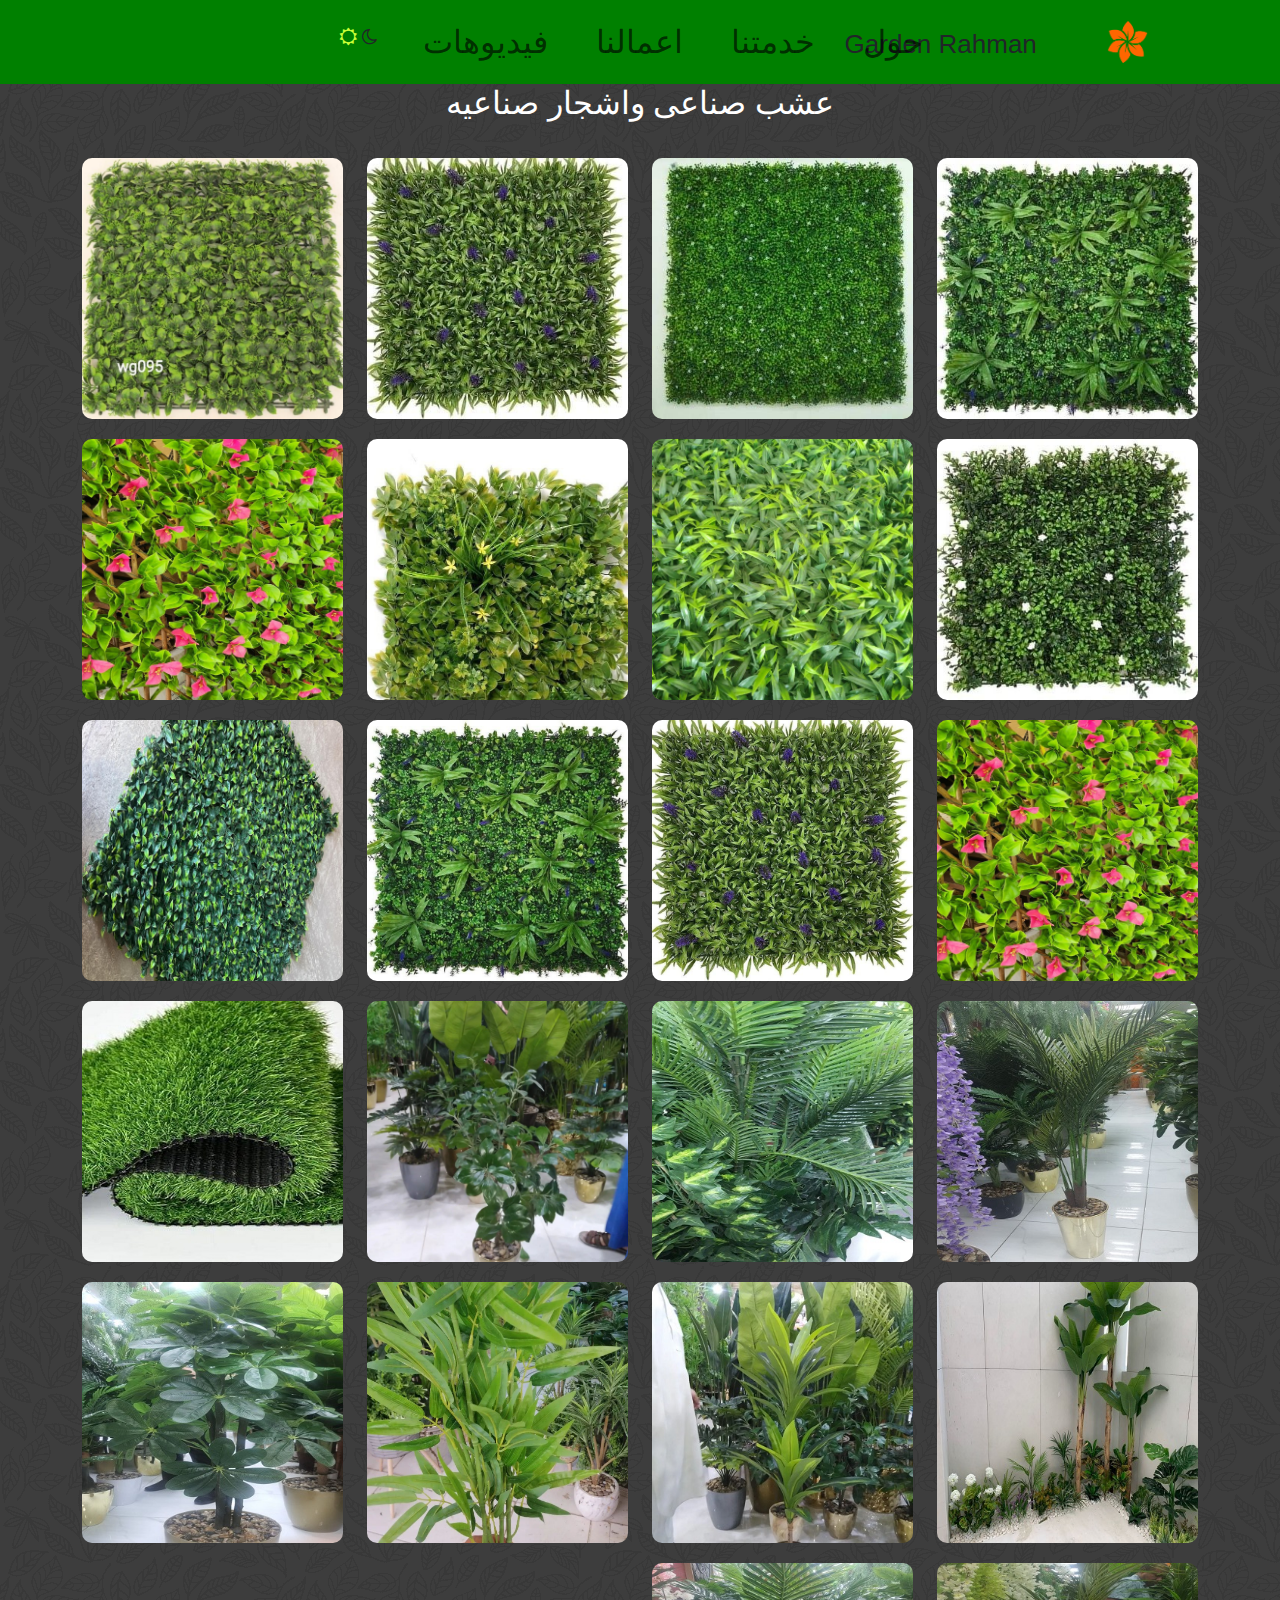
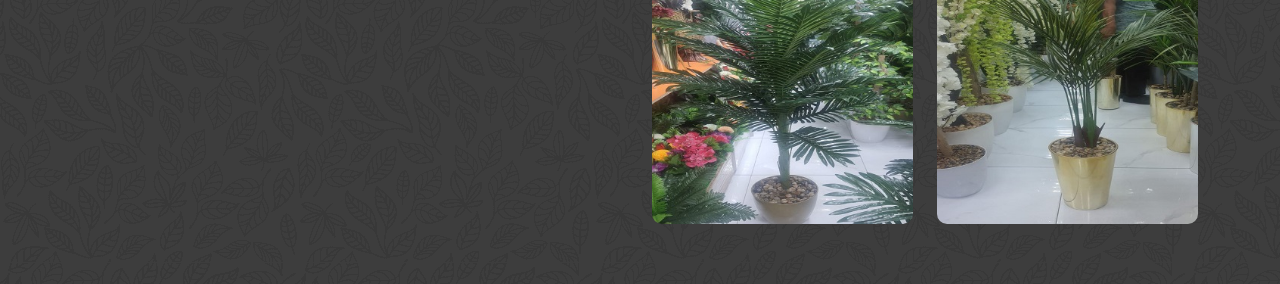
==== Artificial grass.html @ 7425a965 "Add" ====
<!DOCTYPE html>
<html lang="en" dir="rtl">
<head>
    <meta charset="UTF-8">
    <meta name="viewport" content="width=device-width, initial-scale=1.0">
   <!--Start Icon logo-->
                <link rel="shortcut icon" href="src/img/GardenLogo1.png">
                <!-- For apple devices -->
                <link rel="apple-touch-icon" type="image/png" href="src/img/GardenLogo1.png">
   <!--End Icon logo-->
    <link rel="stylesheet" href="src/css/bootstrap.min.css">
    <link rel="stylesheet" href="src/css/style.css">
    <link rel="stylesheet" href="src/css/style1.css">
    <link rel="stylesheet" href="src/css/font-awesome.css">
    <link rel="stylesheet" href="src/css/font-awesome.css">
    <title>عشب صناعى جدارى واشجار صناعيه</title>
</head>
<body>
    <!-- nav -->
    <nav class="navbar navbar-expand-lg bg-body-tertiary fixed-top  text-center" >
      <div class="container-fluid text-center ">
        <a  class="navbar-brand brand" href="index.html"><img style="width: 30%; height: 30%;" src="src/img/flower.png" alt=""></a>
        <p style=" position: absolute;  right: 19%;  top: 22px;  font-size: 26px;">Garden Rahman</p>
        <button class="navbar-toggler" type="button" data-bs-toggle="collapse" data-bs-target="#navbarSupportedContent" aria-controls="navbarSupportedContent" aria-expanded="false" aria-label="Toggle navigation">
          <span class="navbar-toggler-icon"></span>
        </button>
        <div style="margin-left: 33%;" class="collapse navbar-collapse details text-center " id="navbarSupportedContent" >
          <ul class="navbar-nav me-auto mb-2 mb-lg-0">
          
            <li class="nav-item lift text-center ">
              <a class="nav-link" href="#about">حول</a>
            </li>
            <li class="nav-item lift text-center">
              <a class="nav-link" href="#services">خدمتنا</a>
            </li>
        
            <li class="nav-item lift text-center">
                <a class="nav-link" href="#work">اعمالنا</a>
              </li>
            <li class="nav-item lift text-center">
                <a class="nav-link" href="#video">  فيديوهات </a>
              </li>
          </ul>
        
          <div class="one-quarter" id="switch">
            <input type="checkbox" class="checkbox" id="chk" checked="true">
            <label class="label" for="chk">
                <i class="fa fa-moon-o" style="font-size:18px;" aria-hidden="true"></i>
                <i class="fa fa-sun-o " style="font-size:18px;" aria-hidden="true"></i>
                <div class="ball"></div>
            </label>
          </div>
        </div>
      </div>
    </nav>
<br>
<br>
<br>


<section id="services" class="services_table text-center " >
  <div class="container text-center">
  <h2 > عشب صناعى واشجار صناعيه</h2>
  <br>
  <div class="row">
    <!-- عشب صناعى جدارى واشجار صناعيه -->
 <div class=" col-md-3 col-sm-6 col-xs-12  ">
      <div class="priec_box">
  <img class="img-home" src="src/img/Artificial grass/1.jpg" alt="">
 </div>
 </div>
 <div class=" col-md-3 col-sm-6 col-xs-12  ">
      <div class="priec_box">
  <img class="img-home" src="src/img/Artificial grass/2.jpg" alt="">
 </div>
 </div>
 <div class=" col-md-3 col-sm-6 col-xs-12  ">
      <div class="priec_box">
  <img class="img-home" src="src/img/Artificial grass/3.jpg" alt="">
 </div>
 </div>
 <div class=" col-md-3 col-sm-6 col-xs-12  ">
      <div class="priec_box">
  <img class="img-home" src="src/img/Artificial grass/4.jpg" alt="">
 </div>
 </div>
 <div class=" col-md-3 col-sm-6 col-xs-12  ">
      <div class="priec_box">
  <img class="img-home" src="src/img/Artificial grass/5.jpg" alt="">
 </div>
 </div>
 <div class=" col-md-3 col-sm-6 col-xs-12  ">
      <div class="priec_box">
  <img class="img-home" src="src/img/Artificial grass/6.jpg" alt="">
 </div>
 </div>
 <div class=" col-md-3 col-sm-6 col-xs-12  ">
      <div class="priec_box">
  <img class="img-home" src="src/img/Artificial grass/7.jpg" alt="">
 </div>
 </div>
 <div class=" col-md-3 col-sm-6 col-xs-12  ">
      <div class="priec_box">
  <img class="img-home" src="src/img/Artificial grass/8.jpg" alt="">
 </div>
 </div>
 <div class=" col-md-3 col-sm-6 col-xs-12  ">
      <div class="priec_box">
  <img class="img-home" src="src/img/Artificial grass/9.jpg" alt="">
 </div>
 </div>
 <div class=" col-md-3 col-sm-6 col-xs-12  ">
      <div class="priec_box">
  <img class="img-home" src="src/img/Artificial grass/10.jpg" alt="">
 </div>
 </div>
 <div class=" col-md-3 col-sm-6 col-xs-12  ">
      <div class="priec_box">
  <img class="img-home" src="src/img/Artificial grass/11.jpg" alt="">
 </div>
 </div>
 <div class=" col-md-3 col-sm-6 col-xs-12  ">
      <div class="priec_box">
  <img class="img-home" src="src/img/Artificial grass/12.jpg" alt="">
 </div>
 </div>
 <div class=" col-md-3 col-sm-6 col-xs-12  ">
      <div class="priec_box">
  <img class="img-home" src="src/img/Artificial grass/13.jpg" alt="">
 </div>
 </div>
 <div class=" col-md-3 col-sm-6 col-xs-12  ">
      <div class="priec_box">
  <img class="img-home" src="src/img/Artificial grass/14.jpg" alt="">
 </div>
 </div>
 <div class=" col-md-3 col-sm-6 col-xs-12  ">
      <div class="priec_box">
  <img class="img-home" src="src/img/Artificial grass/15.jpg" alt="">
 </div>
 </div>
 <div class=" col-md-3 col-sm-6 col-xs-12  ">
      <div class="priec_box">
  <img class="img-home" src="src/img/Artificial grass/16.jpg" alt="">
 </div>
 </div>
 <div class=" col-md-3 col-sm-6 col-xs-12  ">
      <div class="priec_box">
  <img class="img-home" src="src/img/Artificial grass/17.jpg" alt="">
 </div>
 </div>
 <div class=" col-md-3 col-sm-6 col-xs-12  ">
      <div class="priec_box">
  <img class="img-home" src="src/img/Artificial grass/18.jpg" alt="">
 </div>
 </div>
 <div class=" col-md-3 col-sm-6 col-xs-12  ">
      <div class="priec_box">
  <img class="img-home" src="src/img/Artificial grass/19.jpg" alt="">
 </div>
 </div>
 <div class=" col-md-3 col-sm-6 col-xs-12  ">
      <div class="priec_box">
  <img class="img-home" src="src/img/Artificial grass/20.jpg" alt="">
 </div>
 </div>
 <div class=" col-md-3 col-sm-6 col-xs-12  ">
      <div class="priec_box">
  <img class="img-home" src="src/img/Artificial grass/21.jpg" alt="">
 </div>
 </div>
 <div class=" col-md-3 col-sm-6 col-xs-12  ">
      <div class="priec_box">
  <img class="img-home" src="src/img/Artificial grass/22.jpg" alt="">
 </div>
 </div>

</div>
</div>
</section>
<!-- end services -->
    <!-- script -->
    <script src="src/js/bootstrap.bundle.min.js"></script>
    <script src="src/js/jquery.min.js"></script>
    <script src="src/js/plugins.js"></script>
    <script src="src/js/style-mahmoud.js"></script>
    
        <!-- end script -->
    </body>
    </html>
---- src/css/style.css ----
* {
    margin: 0;
    padding: 0;
    font-family: "Poppins", sans-serif;

  }
  /* navbar */


.bg-body-tertiary{
    background-color: #008000!important;
    height: 84px;

}
.navbar ul li {
    font-size: xx-large;
}
.lift {
    box-shadow: rgba(33, 40, 50, 0.367);
    transition: transform 0.3s ease-in-out, box-shadow 0.3s ease-in-out;
    -webkit-transition: transform 0.3s ease-in-out, box-shadow 0.3s ease-in-out;
    -moz-transition: transform 0.3s ease-in-out, box-shadow 0.3s ease-in-out;
    -ms-transition: transform 0.3s ease-in-out, box-shadow 0.3s ease-in-out;
    -o-transition: transform 0.3s ease-in-out, box-shadow 0.3s ease-in-out;
  }
  .lift:hover {
    transform: translateY(-0.3333333333rem);
    box-shadow:  rgba(33, 40, 50, 0.25);
  }
  .lift:active {
    transform: none;
    box-shadow: rgba(33, 40, 50, 0.15);
  }
  .lift-sm {
    box-shadow:  rgba(33, 40, 50, 0.2);
  }
  .lift-sm:hover {
    transform: translateY(-0.1666666667rem);
    box-shadow:  rgba(33, 40, 50, 0.25);
  }
  .lift-sm:active {
    transform: none;
    box-shadow:  rgba(33, 40, 50, 0.2);
  }
  /* end navbar */
.img-home{
    width: 100%;
    height: 50%;
    margin-bottom: 10px;
    border-radius: 10px;
    -webkit-border-radius: 10px;
    -moz-border-radius: 10px;
    -ms-border-radius: 10px;
    -o-border-radius: 10px;
    margin: auto;
}
.priec_table {

      width: auto;
      height: auto;
         margin-left: 0px !important;
      margin-left: 0px !important;
}
.priec_table .priec_box {
    margin: 0%;
    margin-left: 0px !important;
    border-radius: 30px;

    padding: 3px;
    margin-bottom: 20px;
    opacity: 0.5;
    overflow: hidden;
}
.priec_table .priec_box:hover {
    margin: 0%;
    margin-left: 0px !important;
    color: #000000;
    filter: alpha(opacity=70);
    transition: all 0.9s  ease-in-out;
    opacity: 1;
    transform: scale(1.1);
    transition: all 1.1s;
    border-radius: 5%;
    -webkit-border-radius: 5%;
    -moz-border-radius: 5%;
    -ms-border-radius: 5%;
    -o-border-radius: 5%;
    -webkit-transform: scale(1.1);
    -moz-transform: scale(1.1);
    -ms-transform: scale(1.1);
    -o-transform: scale(1.1);
    -moz-transform: rotate(360deg)  ;
    -ms-transform: rotate(360deg)  ;
    transform: rotate(360deg)  ;
    -webkit-transform: rotate(360deg)  ;
    -o-transform: rotate(360deg)  ;
    
}
/* services_table */
.services_table{
  width: auto;
  height: 200%;
 background-image:url("/src/img/leafs_dark.png");
 margin-left: 0px !important;
  color:#fff;
 
  
}
.services_table .priec_box {
  margin-bottom: 20px;
  
     overflow: hidden;
     margin-left: 0px !important;
   
}
.services_table .priec_box:hover {
    margin: 0%;

    color: #000000;
    filter: alpha(opacity=70);
    transition: all 0.5s  ease-in-out;
    opacity: 1;
    transform: scale(1.1);
    transition: all 1.1s;
    border-radius: 5%;
    -webkit-border-radius: 5%;
    -moz-border-radius: 5%;
    -ms-border-radius: 5%;
    -o-border-radius: 5%;
    -webkit-transform: scale(1.1);
    -moz-transform: scale(1.1);
    -ms-transform: scale(1.1);
    -o-transform: scale(1.1);
    -webkit-transition: all 0.5s  ease-in-out;
    -moz-transition: all 0.5s  ease-in-out;
    -ms-transition: all 0.5s  ease-in-out;
    -o-transition: all 0.5s  ease-in-out;
    
    
}
.services_table a{
  text-align: center;
  text-decoration: none;
  color: #fff;
  
}
.services_table a:hover{

  color:#7dbe3f;
  text-decoration: underline;
}

.show{
  margin: 0%;
  margin-top: 21px;
}
/* end services_table */
/*  about_table */

.about_table{
 
  margin-bottom: 0px;
  width: auto;
  height: auto;
  margin-left: 0px !important;
}
/* end about_table */
/* background */
.background {
  background-image: url(/src/img/footer-copyright-shape.png ) !important;
  background-repeat: no-repeat;
  color: #fff;
  margin-bottom: 0px;
  margin-top: -26px;
  position: relative;
}
/* background */
/*  video_table */
.video_table{

  width: auto;
  height: auto;
  margin-left: 0px !important;
}
.video_table .priec_box {
  margin: 0%;
  margin-left: 0px !important;
  border-radius: 30px;
 
  padding: 3px;
  margin-bottom: 20px;
  
  overflow: hidden;
}

/* end video_table */
/* dark mood */
.darkweb {
	background: #151521;
	color: #fff;
 	filter:alpha(opacity=70);
} 
.one-quarter {
    margin-top: -3%;
    margin-left: -16%;
    padding: 5px;
}
.checkbox {
  margin-top: 15px;
	opacity: 0;
	}
.checkbox:checked + .label .ball {
	transform: translateX(24px);
}
.ffa-sun-o {
	color: #1717161b;
}
.fa-sun-o {
	color: #caff37;
}
.ddark{
      height:10%;
      color: #fff;
}
/* dark mood */
.carousel-item p{
    color: #000;
font-size: xx-large;
margin-left: 50%;
 margin-top: -20%;
}
/* footer */
.text-muted {
  --bs-text-opacity: 1;
  background-color: #008000e2 !important;
  color: #000 !important;

}
.text-Copyright{
background-image: url(/src/img/footer-copyright-shape.png ) !important;
background-repeat: no-repeat;
}
.a-Contact{
  text-decoration: none;
  text-align: center;
}
.a-Contact:hover{
  color: #fff;
}

/*  footer */

.brand{
  
  -webkit-animation: cog 20s infinite;
-moz-animation: cog 20s infinite;
-ms-animation: cog 20s infinite;
animation: cog 20s infinite;
-webkit-animation-timing-function: linear;
-moz-animation-timing-function: linear;
-ms-animation-timing-function: linear;
animation-timing-function: linear	;
}
.img-ba{
  width: 25%;
  height: 30%;
  display: block;
  margin-left: auto;
  margin-right: auto;
  position: absolute;
  z-index: 9999;
  left: 80%;

  -webkit-animation: cog 20s infinite;
-moz-animation: cog 20s infinite;
-ms-animation: cog 20s infinite;
animation: cog 20s infinite;
-webkit-animation-timing-function: linear;
-moz-animation-timing-function: linear;
-ms-animation-timing-function: linear;
animation-timing-function: linear	;
}
@keyframes cog {
  100%{
    -moz-transform: rotate(360deg)  ;
    -ms-transform: rotate(360deg)  ;
    transform: rotate(360deg)  ;
    -webkit-transform: rotate(360deg)  ;
    -o-transform: rotate(360deg)  ;
}
  }
    @keyframes zoom-in-zoom-out {
    0% {
      transform: scale(1, 1);
      -webkit-transform: scale(1, 1);
      -moz-transform: scale(1, 1);
      -ms-transform: scale(1, 1);
      -o-transform: scale(1, 1);
  }
    50% {
      transform: scale(1.2, 1.1);
      -webkit-transform: scale(1.2, 1.1);
      -moz-transform: scale(1.2, 1.1);
      -ms-transform: scale(1.2, 1.1);
      -o-transform: scale(1.2, 1.1);
  }
    100% {
      transform: scale(1, 1);
    }
  }
.hero-section__badge {
  width: 131px;
  height: 131px;
  background-image: url(/src/img/flower.png);
  background-repeat: no-repeat;
  position: absolute;
  top: 120px;
  left: 48%;

  display: none;
}


/*  */
.scroll-to-top {
  position: absolute;

  height: 100%;
}

 /* to hide the button when page first loaded */
.scroll-container:before {
  content: '';
  display: block;
  height: 100vh;
  pointer-events: none;
}

/* // fixed to right bottom of page */
.scroll-container a {
  position: sticky;
  top: 88vh;
  cursor: pointer;
  font-size: 20px;
}
/*  */


ul {
  list-style: none;
}
ul li {
  display: inline-block;
  padding: .3em .5em;
  position:relative;
  overflow: hidden;
}
ul li::before {
  position: absolute;
  display: block;
  content: '';
  bottom: 0;
  left: -100%;
  width: 100%;
  height: 5px;
  transition: 0.4s;
  background-color: #ffd735;
}
ul li.active::before,
ul li:hover::before {
  left:0%;
}
ul li a {
  text-decoration: none;
}
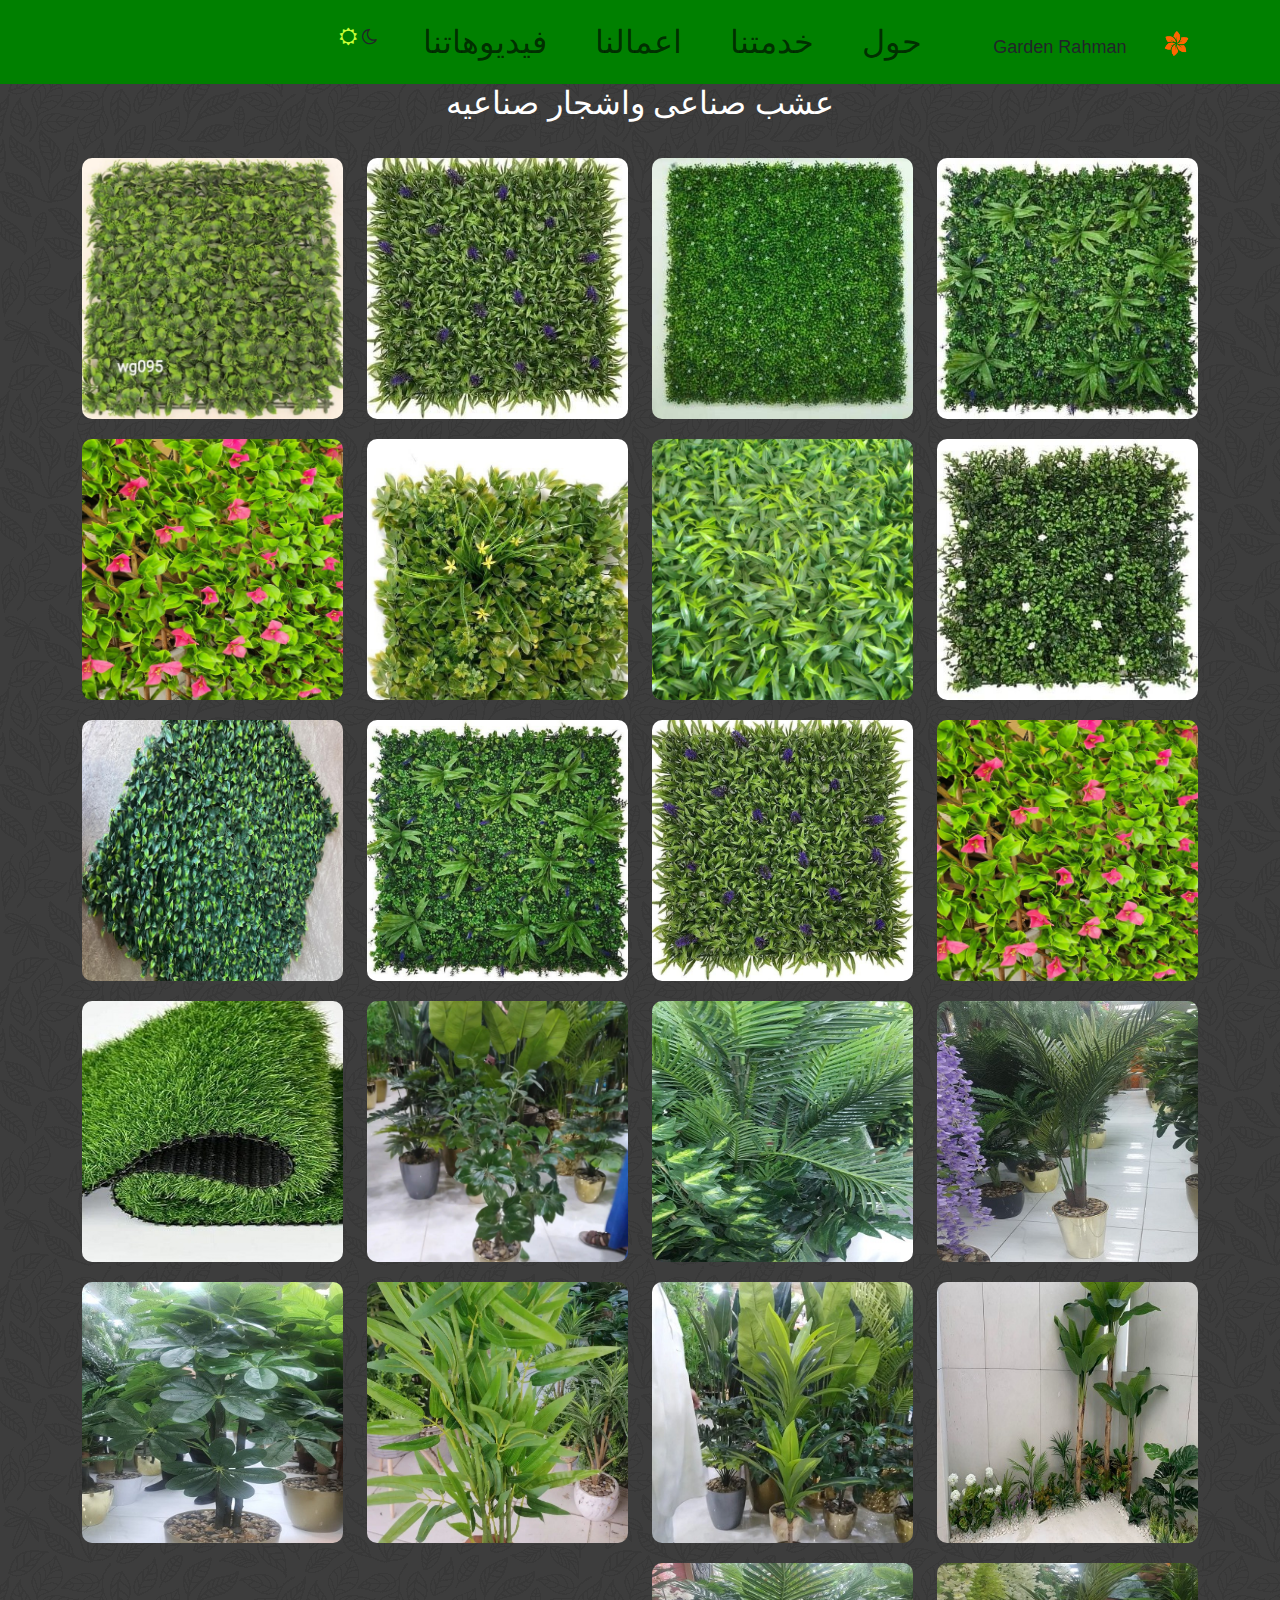
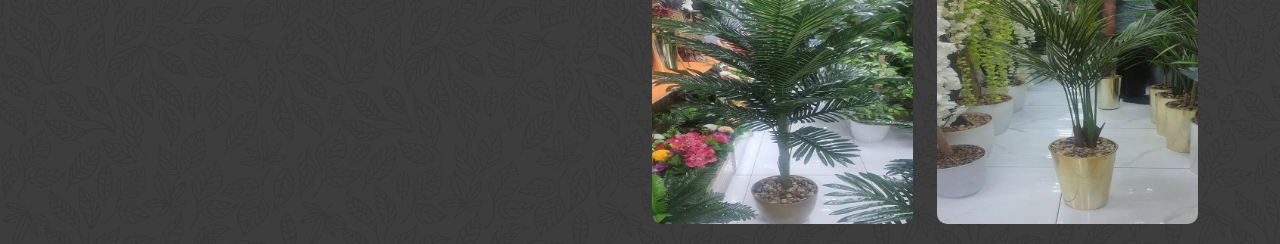
==== commit ee379381: "edit nav" ====
--- a/Artificial grass.html
+++ b/Artificial grass.html
@@ -20,7 +20,7 @@
     <nav class="navbar navbar-expand-lg bg-body-tertiary fixed-top  text-center" >
       <div class="container-fluid text-center ">
         <a  class="navbar-brand brand" href="index.html"><img style="width: 30%; height: 30%;" src="src/img/flower.png" alt=""></a>
-        <p style=" position: absolute;  right: 19%;  top: 22px;  font-size: 26px;">Garden Rahman</p>
+        <p class="brand-p" >Garden Rahman</p>
         <button class="navbar-toggler" type="button" data-bs-toggle="collapse" data-bs-target="#navbarSupportedContent" aria-controls="navbarSupportedContent" aria-expanded="false" aria-label="Toggle navigation">
           <span class="navbar-toggler-icon"></span>
         </button>
@@ -38,7 +38,7 @@
                 <a class="nav-link" href="#work">اعمالنا</a>
               </li>
             <li class="nav-item lift text-center">
-                <a class="nav-link" href="#video">  فيديوهات </a>
+                <a class="nav-link" href="#video"> فيديوهاتنا</a>
               </li>
           </ul>
         
--- a/src/css/style.css
+++ b/src/css/style.css
@@ -6,6 +6,110 @@
   }
   /* navbar */
 
+  .brand{
+    -webkit-animation: cog 20s infinite;
+    -moz-animation: cog 20s infinite;
+    -ms-animation: cog 20s infinite;
+    animation: cog 20s infinite;
+    -webkit-animation-timing-function: linear;
+    -moz-animation-timing-function: linear;
+    -ms-animation-timing-function: linear;
+    animation-timing-function: linear	;
+    }
+
+    
+     /* Media Query for Mobile Devices */
+     @media (max-width: 480px) {
+      .brand {
+        margin-bottom: -6%;
+        margin-left: 67%;
+            font-size: 21% !important;
+      }
+    }
+    
+    /* Media Query for low resolution  Tablets, Ipads */
+    @media (min-width: 481px) and (max-width: 767px) {
+      .brand {
+        margin-bottom: -6%;
+        margin-left: 67%;
+            font-size: 21% !important;;
+       
+      }
+    }
+    
+    /* Media Query for Tablets Ipads portrait mode */
+    @media (min-width: 768px) and (max-width: 1024px){
+      .brand {
+        margin-left: 85%;
+        margin-bottom: -5% ;
+        width: 20%;
+  
+      }
+    }
+    
+    /* Media Query for Laptops and Desktops */
+    @media (min-width: 1025px) and (max-width: 1280px){
+      .brand {
+        margin-left: 100px;
+        width: 50%;
+     
+      }
+    }
+    
+    /* Media Query for Large screens */
+    @media (min-width: 1281px) {
+      .brand {
+
+      }
+    }
+    
+
+    /* brand-p */
+    
+     /* Media Query for Mobile Devices */
+     @media (max-width: 480px) {
+      .brand-p {
+        position: absolute;  right: 60%;  top: 22px;  font-size: 26px;
+      }
+    }
+    
+    /* Media Query for low resolution  Tablets, Ipads */
+    @media (min-width: 481px) and (max-width: 767px) {
+      .brand-p {
+        position: absolute;
+        right: 26%;
+        top: 22px;
+        font-size: 26px;
+      }
+    }
+    
+    /* Media Query for Tablets Ipads portrait mode */
+    @media (min-width: 768px) and (max-width: 1024px){
+      .brand-p {
+        position: absolute;
+        right: 12%;
+        top: 29px;
+        font-size: 15px;
+      }
+    }
+    
+    /* Media Query for Laptops and Desktops */
+    @media (min-width: 1025px) and (max-width: 1280px){
+      .brand-p {
+        position: absolute; 
+        right: 12%;
+        top: 32px;
+        font-size: 18px;
+      }
+    }
+    
+    /* Media Query for Large screens */
+    @media (min-width: 1281px) {
+      .brand-p {
+        position: absolute;  right: 20%;  top: 22px;  font-size: 24px;
+      }
+    }
+    
 
 .bg-body-tertiary{
     background-color: #008000!important;
@@ -99,8 +203,8 @@
 /* services_table */
 .services_table{
   width: auto;
-  height: 200%;
- background-image:url("/src/img/leafs_dark.png");
+
+ background-image:url("..//img/leafs_dark.png");
  margin-left: 0px !important;
   color:#fff;
  
@@ -250,17 +354,6 @@
 
 /*  footer */
 
-.brand{
-  
-  -webkit-animation: cog 20s infinite;
--moz-animation: cog 20s infinite;
--ms-animation: cog 20s infinite;
-animation: cog 20s infinite;
--webkit-animation-timing-function: linear;
--moz-animation-timing-function: linear;
--ms-animation-timing-function: linear;
-animation-timing-function: linear	;
-}
 .img-ba{
   width: 25%;
   height: 30%;
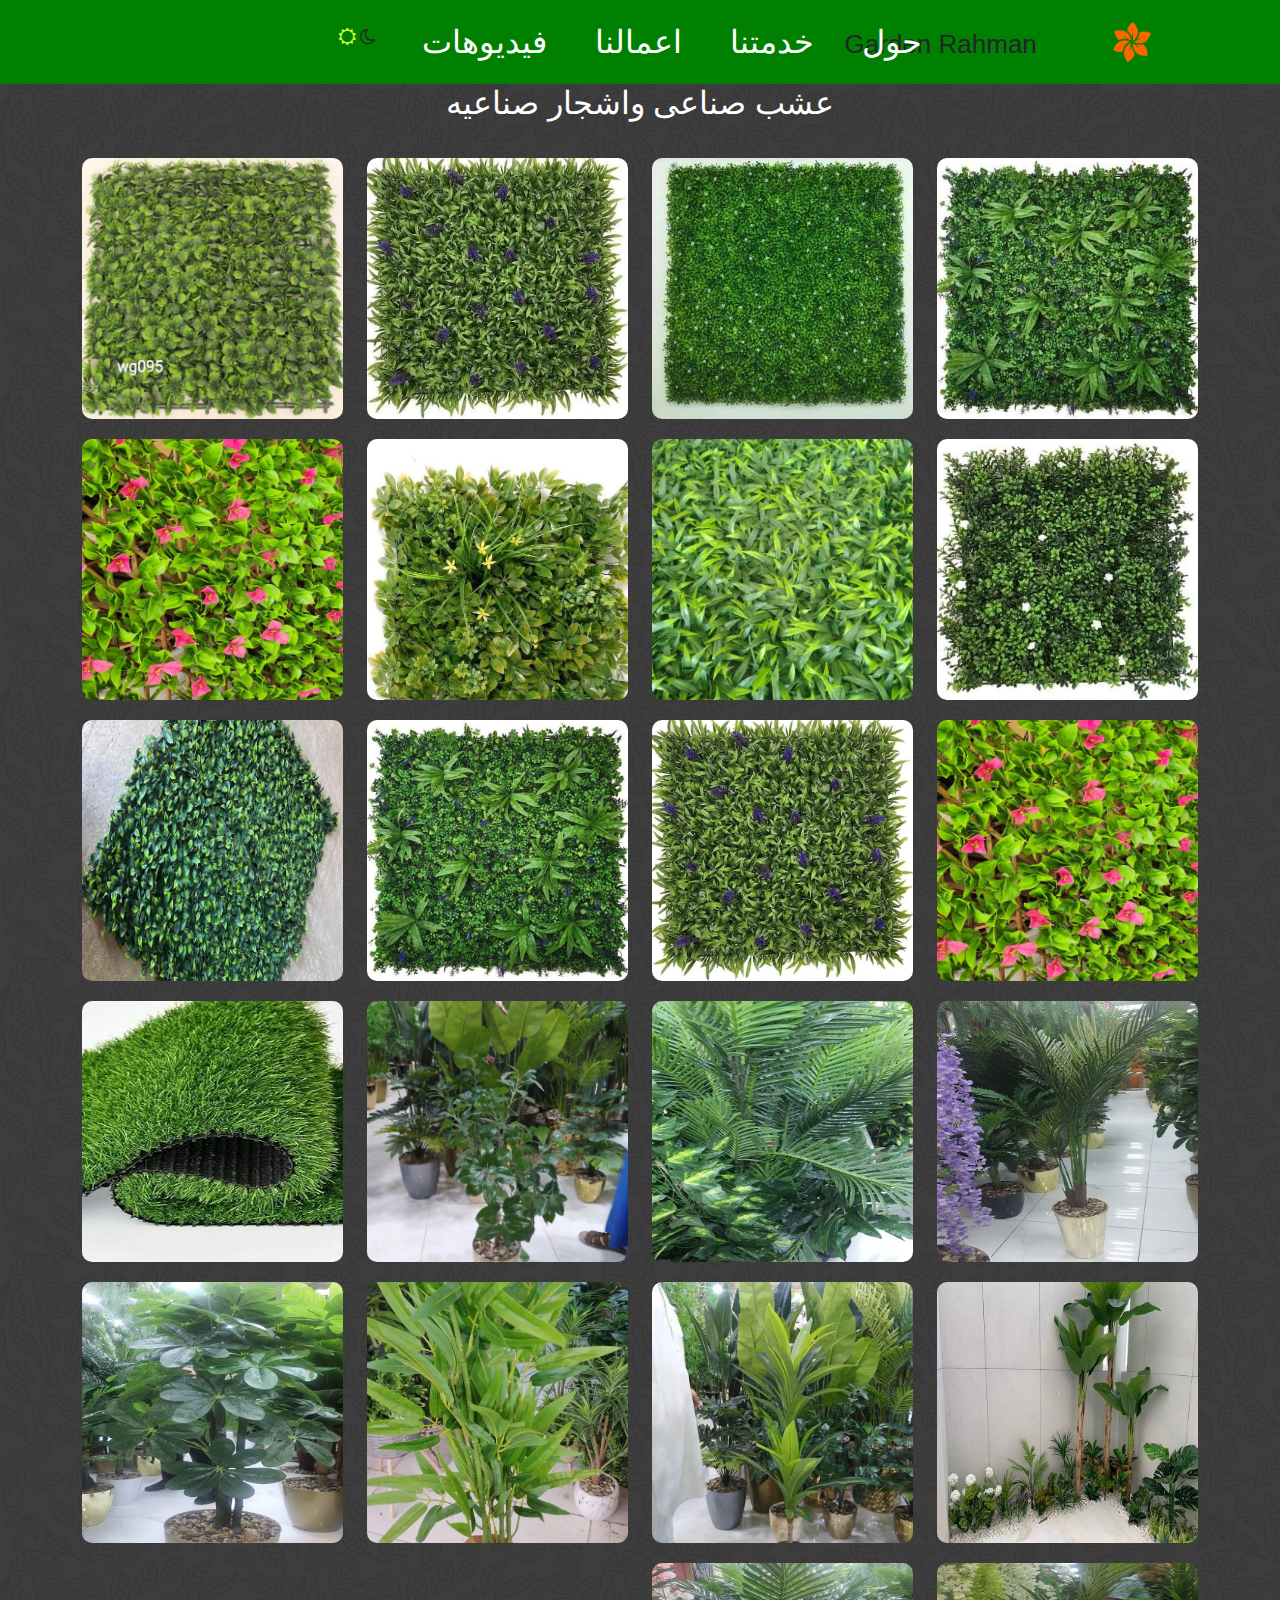
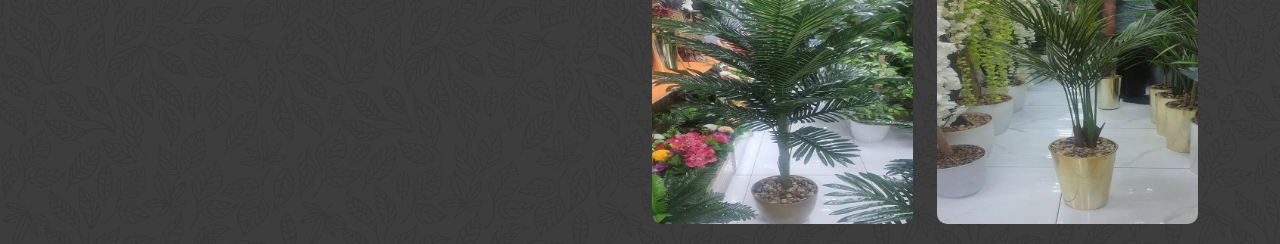
==== commit a3c42a8c: "edit" ====
--- a/Artificial grass.html
+++ b/Artificial grass.html
@@ -4,9 +4,9 @@
     <meta charset="UTF-8">
     <meta name="viewport" content="width=device-width, initial-scale=1.0">
    <!--Start Icon logo-->
-                <link rel="shortcut icon" href="src/img/GardenLogo1.png">
+                <link rel="shortcut icon" href="src/img/flower.png">
                 <!-- For apple devices -->
-                <link rel="apple-touch-icon" type="image/png" href="src/img/GardenLogo1.png">
+                <link rel="apple-touch-icon" type="image/png" href="src/img/flower.png">
    <!--End Icon logo-->
     <link rel="stylesheet" href="src/css/bootstrap.min.css">
     <link rel="stylesheet" href="src/css/style.css">
@@ -20,7 +20,7 @@
     <nav class="navbar navbar-expand-lg bg-body-tertiary fixed-top  text-center" >
       <div class="container-fluid text-center ">
         <a  class="navbar-brand brand" href="index.html"><img style="width: 30%; height: 30%;" src="src/img/flower.png" alt=""></a>
-        <p class="brand-p" >Garden Rahman</p>
+        <p style=" position: absolute;  right: 19%;  top: 22px;  font-size: 26px;">Garden Rahman</p>
         <button class="navbar-toggler" type="button" data-bs-toggle="collapse" data-bs-target="#navbarSupportedContent" aria-controls="navbarSupportedContent" aria-expanded="false" aria-label="Toggle navigation">
           <span class="navbar-toggler-icon"></span>
         </button>
@@ -38,7 +38,7 @@
                 <a class="nav-link" href="#work">اعمالنا</a>
               </li>
             <li class="nav-item lift text-center">
-                <a class="nav-link" href="#video"> فيديوهاتنا</a>
+                <a class="nav-link" href="#video">  فيديوهات </a>
               </li>
           </ul>
         
--- a/src/css/style.css
+++ b/src/css/style.css
@@ -2,9 +2,41 @@
     margin: 0;
     padding: 0;
     font-family: "Poppins", sans-serif;
-
+ 
   }
   /* navbar */
+  /* nav-bac */
+.nav-link{
+  color: #fff!important;
+}
+    /* Media Query for Mobile Devices */
+    @media (max-width: 480px) {
+      .nav-bac {
+    background-color: #00000094;
+    color: #fff!important;
+      }
+    }
+    
+    /* Media Query for low resolution  Tablets, Ipads */
+    @media (min-width: 481px) and (max-width: 767px) {
+      .nav-bac {
+        background-color: #00000094;
+        color: #fff!important;
+      }
+    }
+    
+ /* Media Query for Tablets Ipads portrait mode */
+ @media (min-width: 768px) and (max-width: 1024px){
+  .nav-bac {
+    background-color: #00000094;
+    color: #fff!important;
+
+  }
+}
+    
+
+
+/* nav brand */
 
   .brand{
     -webkit-animation: cog 20s infinite;
@@ -18,13 +50,14 @@
     }
 
     
-     /* Media Query for Mobile Devices */
+      /* Media Query for Mobile Devices */
      @media (max-width: 480px) {
       .brand {
-        margin-bottom: -6%;
-        margin-left: 67%;
+        margin-bottom: -13%;
+    margin-left: 46%;
             font-size: 21% !important;
       }
+   
     }
     
     /* Media Query for low resolution  Tablets, Ipads */
@@ -62,6 +95,43 @@
 
       }
     }
+
+    /* Media Query for low resolution  Tablets, Ipads */
+    @media (min-width: 481px) and (max-width: 767px) {
+      .brand {
+        margin-bottom: -6%;
+        margin-left: 67%;
+            font-size: 21% !important;;
+       
+      }
+    }
+    
+    /* Media Query for Tablets Ipads portrait mode */
+    @media (min-width: 768px) and (max-width: 1024px){
+      .brand {
+        margin-left: -66%;
+        margin-bottom: 1%;
+        width: 20%;
+  
+      }
+    }
+    
+    /* Media Query for Laptops and Desktops */
+    @media (min-width: 1025px) and (max-width: 1280px){
+      .brand {
+        margin-left: 2px;
+        width: 20%;
+        
+     
+      }
+    }
+    
+    /* Media Query for Large screens */
+    @media (min-width: 1281px) {
+      .brand {
+
+      }
+    }
     
 
     /* brand-p */
@@ -69,7 +139,11 @@
      /* Media Query for Mobile Devices */
      @media (max-width: 480px) {
       .brand-p {
-        position: absolute;  right: 60%;  top: 22px;  font-size: 26px;
+        position: absolute; 
+        right: 36%;
+        top: 22px;
+        font-size: 26px;
+        color: #fff!important;
       }
     }
     
@@ -80,6 +154,7 @@
         right: 26%;
         top: 22px;
         font-size: 26px;
+        color: #fff!important;
       }
     }
     
@@ -87,9 +162,11 @@
     @media (min-width: 768px) and (max-width: 1024px){
       .brand-p {
         position: absolute;
-        right: 12%;
-        top: 29px;
-        font-size: 15px;
+        right: 16%;
+        top: 27px;
+        font-size: 21px;
+        color: #fff!important;
+
       }
     }
     
@@ -97,9 +174,10 @@
     @media (min-width: 1025px) and (max-width: 1280px){
       .brand-p {
         position: absolute; 
-        right: 12%;
+        right: 13%;
         top: 32px;
-        font-size: 18px;
+        font-size: 15px;
+        color: #fff!important;
       }
     }
     
@@ -107,6 +185,7 @@
     @media (min-width: 1281px) {
       .brand-p {
         position: absolute;  right: 20%;  top: 22px;  font-size: 24px;
+        color: #fff!important;
       }
     }
     
@@ -297,11 +376,105 @@
   overflow: hidden;
 }
 
+.square-video-container {
+  position: relative;
+
+  padding-top: 54%; /* Create a square container using padding */
+  overflow: hidden;
+}
+
+.square-video-container video {
+  position: absolute;
+  width: 100%;
+  height: auto;
+  top: 50%;
+  left: 50%;
+  transform: translate(-50%, -50%);
+}
+     /* Media Query for Mobile Devices */
+     @media (max-width: 480px) {
+      .ht-popup-video .icon {
+ 
+        height: 60px !important;
+        width: 60px !important;
+        color: #fff !important;
+        text-align: center !important;
+        line-height: 60px !important;
+        font-size: 31px !important;
+        position: absolute !important;
+        left: 150px !important;
+      }
+   
+    }
+    
+    /* Media Query for low resolution  Tablets, Ipads */
+    @media (min-width: 481px) and (max-width: 767px) {
+      .ht-popup-video .icon {
+       
+        height: 60px !important;
+        width: 60px !important;
+        color: #fff !important;
+        text-align: center !important;
+        line-height: 60px !important;
+        font-size: 31px !important;
+        position: absolute !important;
+        left:100px !important;
+      }
+    }
+    
+    /* Media Query for Tablets Ipads portrait mode */
+    @media (min-width: 768px) and (max-width: 1024px){
+      .ht-popup-video .icon {
+        
+        height: 60px !important;
+        width: 60px !important;
+        color: #fff !important;
+        text-align: center !important;
+        line-height: 60px !important;
+        font-size: 31px !important;
+        position: absolute !important;
+        left: 50px !important;
+      
+      }
+    }
+    
+    /* Media Query for Laptops and Desktops */
+    @media (min-width: 1025px) and (max-width: 1280px){
+      .ht-popup-video .icon {
+    
+        height: 60px !important;
+        width: 60px !important;
+        color: #fff !important;
+        text-align: center !important;
+        line-height: 60px !important;
+        font-size: 31px !important;
+        position: absolute !important;
+        left: 100px !important;
+      }
+    }
+    
+    /* Media Query for Large screens */
+    @media (min-width: 1281px) {
+      .ht-popup-video .icon {
+         height: 60px !important;
+        width: 60px !important;
+        color: #fff !important;
+        text-align: center !important;
+        line-height: 60px !important;
+        font-size: 31px !important;
+        position: absolute !important;
+        left: 100px !important;
+    
+}
+    }
+
+   
+
 /* end video_table */
 /* dark mood */
 .darkweb {
 	background: #151521;
-	color: #fff;
+  color: #fff!important;
  	filter:alpha(opacity=70);
 } 
 .one-quarter {
@@ -466,3 +639,48 @@
 ul li a {
   text-decoration: none;
 }
+.whatsapp-a {
+  background-color: #008000 !important;
+  position: fixed;
+  top:250px; /* adjust as needed */
+  right:1px; /* adjust as needed */
+  background-color: #f0f0f0;
+  box-shadow: 2px 2px 5px rgba(0, 0, 0, 0.2);
+  border: none !important;
+  
+}
+.whatsapp-a :hover{
+  background-color: #008000 !important;
+  border: none !important;
+  opacity:1 !important;
+}
+
+.whatsapp{
+  font-size: 30px !important;
+  color: #fff;
+  border: none !important;
+  opacity:0.5;
+}
+
+.whatsapp :hover{
+  opacity:1 !important;
+}
+.scroll-to-top-btn {
+  display: none;
+  /*Hidethebuttonbydefault*/position: fixed;
+  bottom: 20px;
+  right: 20px;
+  padding: 10px 15px;
+  background-color: #008000;
+  color: #fff;
+  border: none;
+  border-radius: 50px;
+  cursor: pointer;
+  -webkit-border-radius: 50px;
+  -moz-border-radius: 50px;
+  -ms-border-radius: 50px;
+  -o-border-radius: 50px;
+}
+.scroll-to-top-btn:hover {
+  background-color: #0056b3;
+}--- a/src/css/style1.css
+++ b/src/css/style1.css
@@ -1830,7 +1830,7 @@
   position: relative;
 }
 .ht-popup-video .icon {
-  background-color: #008000;
+
   height: 60px;
   width: 60px;
   border-radius: 50%;
@@ -1841,27 +1841,7 @@
   position: absolute;
   left: 100px;
  }
-@media only screen and (min-width: 992px) and (max-width: 1199px) {
-  .ht-popup-video .icon {
-    height: 48px;
-    line-height: 48px;
-    width: 48px;
-  }
-}
-@media only screen and (min-width: 768px) and (max-width: 991px) {
-  .ht-popup-video .icon {
-    height: 35px;
-    line-height: 35px;
-    width: 35px;
-  }
-}
-@media only screen and (max-width: 767px) {
-  .ht-popup-video .icon {
-    height: 35px;
-    line-height: 35px;
-    width: 35px;
-  }
-}
+
 .ht-popup-video span {
   color: #1D3557;
   font-size: 18px;
@@ -8000,22 +7980,7 @@
   -ms-transition: all 0.3s ease-in-out;
   -o-transition: all 0.3s ease-in-out;
 }
-@media only screen and (min-width: 992px) and (max-width: 1199px), only screen and (min-width: 768px) and (max-width: 991px) {
-  .about-content .ht-popup-video .icon {
-    font-size: 18px;
-    height: 50px;
-    line-height: 50px;
-    width: 50px;
-  }
-}
-@media only screen and (max-width: 767px) {
-  .about-content .ht-popup-video .icon {
-    font-size: 14px;
-    height: 35px;
-    line-height: 33px;
-    width: 35px;
-  }
-}
+
 .about-content .ht-popup-video:hover span {
 
 }
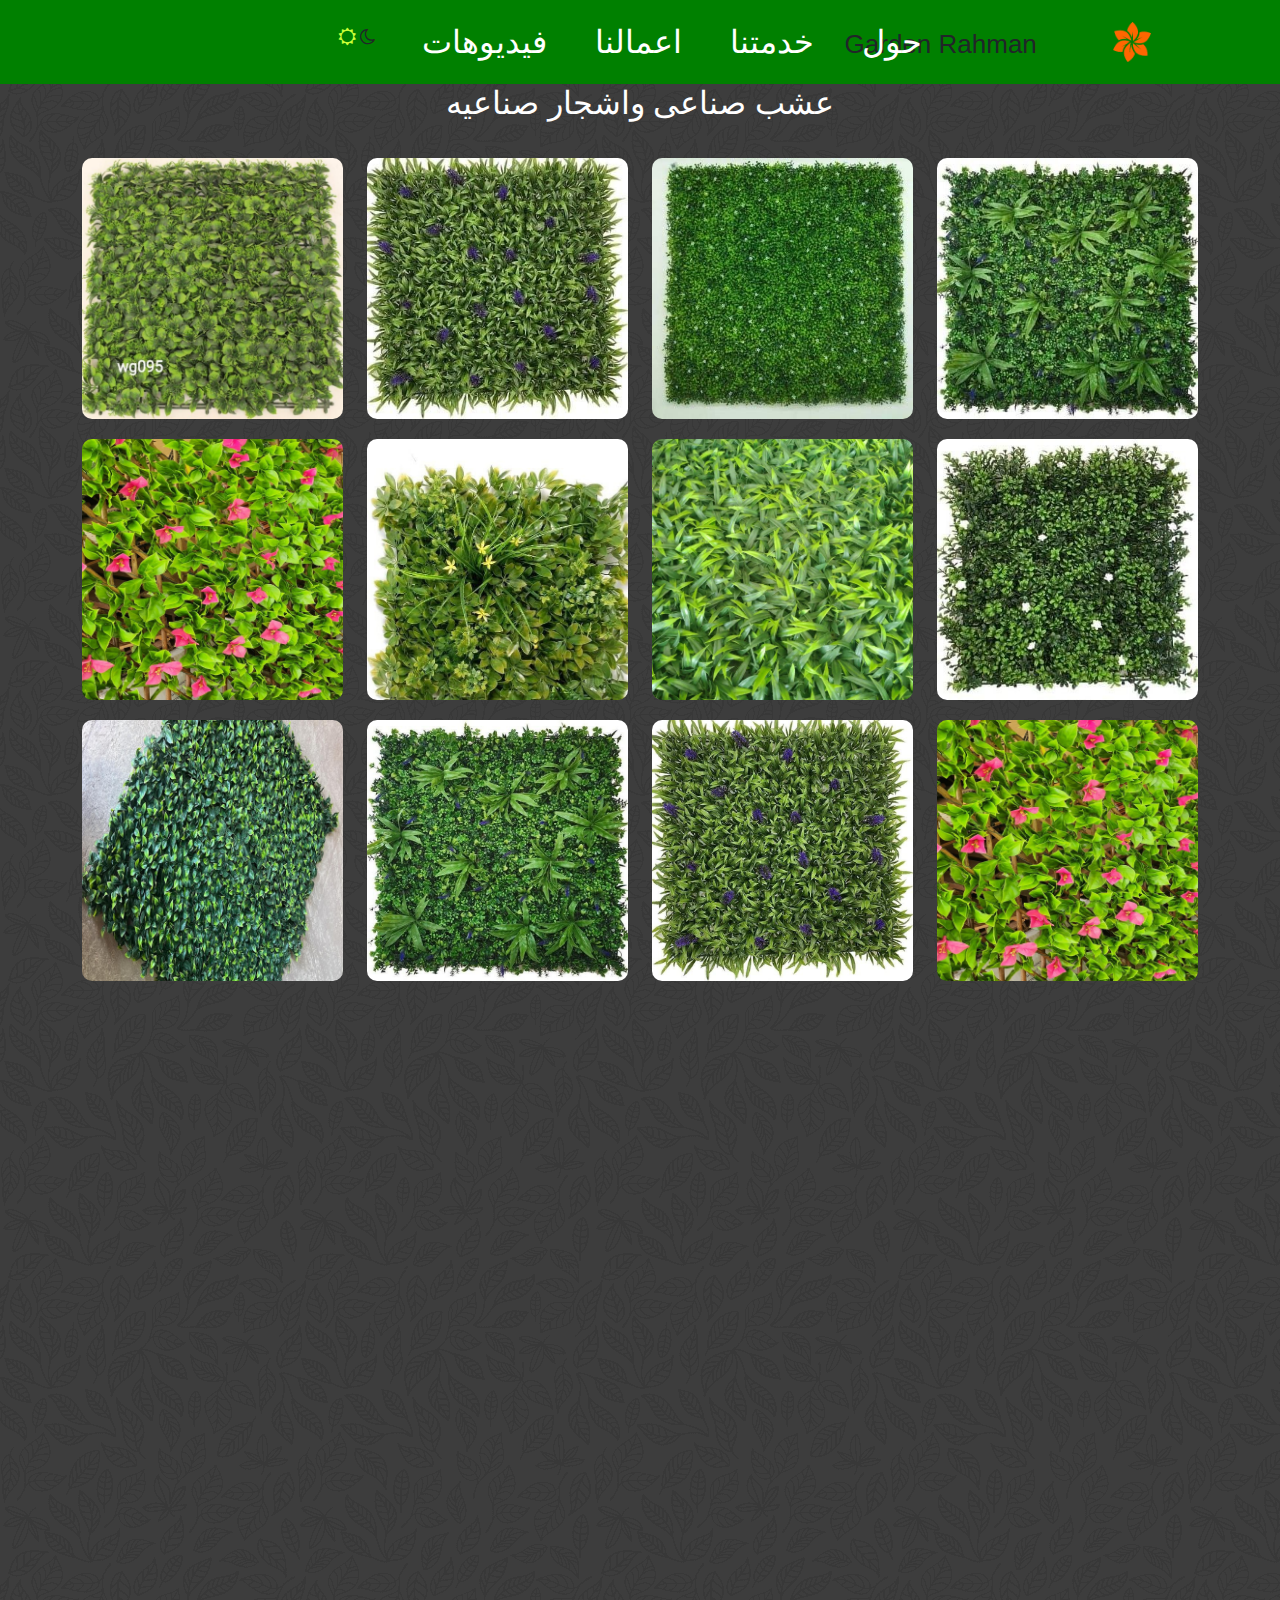
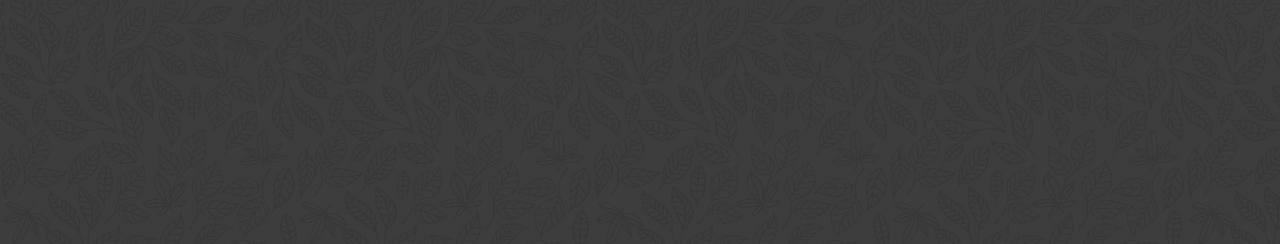
==== commit 22c0acae: "add fadeInUpBig" ====
--- a/Artificial grass.html
+++ b/Artificial grass.html
@@ -8,11 +8,14 @@
                 <!-- For apple devices -->
                 <link rel="apple-touch-icon" type="image/png" href="src/img/flower.png">
    <!--End Icon logo-->
-    <link rel="stylesheet" href="src/css/bootstrap.min.css">
-    <link rel="stylesheet" href="src/css/style.css">
-    <link rel="stylesheet" href="src/css/style1.css">
-    <link rel="stylesheet" href="src/css/font-awesome.css">
-    <link rel="stylesheet" href="src/css/font-awesome.css">
+   <link rel="stylesheet" href="src/css/bootstrap.min.css">
+   <link rel="stylesheet" href="src/css/style.css">
+   <link rel="stylesheet" href="src/css/style1.css">
+   <link rel="stylesheet" href="src/css/font-awesome.css">
+   <link rel="stylesheet" href="src/css/font-awesome.css">
+
+   <script type="text/javascript" src="src/js/js2/jquery.js"></script>
+
     <title>عشب صناعى جدارى واشجار صناعيه</title>
 </head>
 <body>
@@ -58,118 +61,118 @@
 <br>
 
 
-<section id="services" class="services_table text-center " >
+<section id="services" class="services_table text-center wow fadeInUpBig" data-wow-duration="1s">
   <div class="container text-center">
   <h2 > عشب صناعى واشجار صناعيه</h2>
   <br>
   <div class="row">
     <!-- عشب صناعى جدارى واشجار صناعيه -->
- <div class=" col-md-3 col-sm-6 col-xs-12  ">
+ <div class=" col-md-3 col-sm-6 col-xs-12 wow fadeInUpBig" data-wow-duration="1s">
       <div class="priec_box">
   <img class="img-home" src="src/img/Artificial grass/1.jpg" alt="">
  </div>
  </div>
- <div class=" col-md-3 col-sm-6 col-xs-12  ">
+ <div class=" col-md-3 col-sm-6 col-xs-12 wow fadeInUpBig" data-wow-duration="1s">
       <div class="priec_box">
   <img class="img-home" src="src/img/Artificial grass/2.jpg" alt="">
  </div>
  </div>
- <div class=" col-md-3 col-sm-6 col-xs-12  ">
+ <div class=" col-md-3 col-sm-6 col-xs-12 wow fadeInUpBig" data-wow-duration="1s">
       <div class="priec_box">
   <img class="img-home" src="src/img/Artificial grass/3.jpg" alt="">
  </div>
  </div>
- <div class=" col-md-3 col-sm-6 col-xs-12  ">
+ <div class=" col-md-3 col-sm-6 col-xs-12 wow fadeInUpBig" data-wow-duration="1s">
       <div class="priec_box">
   <img class="img-home" src="src/img/Artificial grass/4.jpg" alt="">
  </div>
  </div>
- <div class=" col-md-3 col-sm-6 col-xs-12  ">
+ <div class=" col-md-3 col-sm-6 col-xs-12 wow fadeInUpBig" data-wow-duration="1s">
       <div class="priec_box">
   <img class="img-home" src="src/img/Artificial grass/5.jpg" alt="">
  </div>
  </div>
- <div class=" col-md-3 col-sm-6 col-xs-12  ">
+ <div class=" col-md-3 col-sm-6 col-xs-12 wow fadeInUpBig" data-wow-duration="1s">
       <div class="priec_box">
   <img class="img-home" src="src/img/Artificial grass/6.jpg" alt="">
  </div>
  </div>
- <div class=" col-md-3 col-sm-6 col-xs-12  ">
+ <div class=" col-md-3 col-sm-6 col-xs-12 wow fadeInUpBig" data-wow-duration="1s">
       <div class="priec_box">
   <img class="img-home" src="src/img/Artificial grass/7.jpg" alt="">
  </div>
  </div>
- <div class=" col-md-3 col-sm-6 col-xs-12  ">
+ <div class=" col-md-3 col-sm-6 col-xs-12 wow fadeInUpBig" data-wow-duration="1s">
       <div class="priec_box">
   <img class="img-home" src="src/img/Artificial grass/8.jpg" alt="">
  </div>
  </div>
- <div class=" col-md-3 col-sm-6 col-xs-12  ">
+ <div class=" col-md-3 col-sm-6 col-xs-12 wow fadeInUpBig" data-wow-duration="1s">
       <div class="priec_box">
   <img class="img-home" src="src/img/Artificial grass/9.jpg" alt="">
  </div>
  </div>
- <div class=" col-md-3 col-sm-6 col-xs-12  ">
+ <div class=" col-md-3 col-sm-6 col-xs-12 wow fadeInUpBig" data-wow-duration="1s">
       <div class="priec_box">
   <img class="img-home" src="src/img/Artificial grass/10.jpg" alt="">
  </div>
  </div>
- <div class=" col-md-3 col-sm-6 col-xs-12  ">
+ <div class=" col-md-3 col-sm-6 col-xs-12 wow fadeInUpBig" data-wow-duration="1s">
       <div class="priec_box">
   <img class="img-home" src="src/img/Artificial grass/11.jpg" alt="">
  </div>
  </div>
- <div class=" col-md-3 col-sm-6 col-xs-12  ">
+ <div class=" col-md-3 col-sm-6 col-xs-12 wow fadeInUpBig" data-wow-duration="1s">
       <div class="priec_box">
   <img class="img-home" src="src/img/Artificial grass/12.jpg" alt="">
  </div>
  </div>
- <div class=" col-md-3 col-sm-6 col-xs-12  ">
+ <div class=" col-md-3 col-sm-6 col-xs-12 wow fadeInUpBig" data-wow-duration="1s">
       <div class="priec_box">
   <img class="img-home" src="src/img/Artificial grass/13.jpg" alt="">
  </div>
  </div>
- <div class=" col-md-3 col-sm-6 col-xs-12  ">
+ <div class=" col-md-3 col-sm-6 col-xs-12 wow fadeInUpBig" data-wow-duration="1s">
       <div class="priec_box">
   <img class="img-home" src="src/img/Artificial grass/14.jpg" alt="">
  </div>
  </div>
- <div class=" col-md-3 col-sm-6 col-xs-12  ">
+ <div class=" col-md-3 col-sm-6 col-xs-12 wow fadeInUpBig" data-wow-duration="1s">
       <div class="priec_box">
   <img class="img-home" src="src/img/Artificial grass/15.jpg" alt="">
  </div>
  </div>
- <div class=" col-md-3 col-sm-6 col-xs-12  ">
+ <div class=" col-md-3 col-sm-6 col-xs-12 wow fadeInUpBig" data-wow-duration="1s">
       <div class="priec_box">
   <img class="img-home" src="src/img/Artificial grass/16.jpg" alt="">
  </div>
  </div>
- <div class=" col-md-3 col-sm-6 col-xs-12  ">
+ <div class=" col-md-3 col-sm-6 col-xs-12 wow fadeInUpBig" data-wow-duration="1s">
       <div class="priec_box">
   <img class="img-home" src="src/img/Artificial grass/17.jpg" alt="">
  </div>
  </div>
- <div class=" col-md-3 col-sm-6 col-xs-12  ">
+ <div class=" col-md-3 col-sm-6 col-xs-12 wow fadeInUpBig" data-wow-duration="1s">
       <div class="priec_box">
   <img class="img-home" src="src/img/Artificial grass/18.jpg" alt="">
  </div>
  </div>
- <div class=" col-md-3 col-sm-6 col-xs-12  ">
+ <div class=" col-md-3 col-sm-6 col-xs-12 wow fadeInUpBig" data-wow-duration="1s">
       <div class="priec_box">
   <img class="img-home" src="src/img/Artificial grass/19.jpg" alt="">
  </div>
  </div>
- <div class=" col-md-3 col-sm-6 col-xs-12  ">
+ <div class=" col-md-3 col-sm-6 col-xs-12 wow fadeInUpBig" data-wow-duration="1s">
       <div class="priec_box">
   <img class="img-home" src="src/img/Artificial grass/20.jpg" alt="">
  </div>
  </div>
- <div class=" col-md-3 col-sm-6 col-xs-12  ">
+ <div class=" col-md-3 col-sm-6 col-xs-12 wow fadeInUpBig" data-wow-duration="1s">
       <div class="priec_box">
   <img class="img-home" src="src/img/Artificial grass/21.jpg" alt="">
  </div>
  </div>
- <div class=" col-md-3 col-sm-6 col-xs-12  ">
+ <div class=" col-md-3 col-sm-6 col-xs-12 wow fadeInUpBig" data-wow-duration="1s">
       <div class="priec_box">
   <img class="img-home" src="src/img/Artificial grass/22.jpg" alt="">
  </div>
@@ -180,9 +183,11 @@
 </section>
 <!-- end services -->
     <!-- script -->
+    <script src="src/js/js2/custom.js"></script>
+    <script src="src/js/js2/wow.min.js"></script>
+    
+    <script type="text/javascript" src="src/js/js2/jquery.js"></script>
     <script src="src/js/bootstrap.bundle.min.js"></script>
-    <script src="src/js/jquery.min.js"></script>
-    <script src="src/js/plugins.js"></script>
     <script src="src/js/style-mahmoud.js"></script>
     
         <!-- end script -->
--- a/src/css/style.css
+++ b/src/css/style.css
@@ -5,6 +5,33 @@
  
   }
   /* navbar */
+  ul {
+    list-style: none;
+  }
+  ul li {
+    display: inline-block;
+    padding: .3em .5em;
+    position:relative;
+    overflow: hidden;
+  }
+  ul li::before {
+    position: absolute;
+    display: block;
+    content: '';
+    bottom: 0;
+    left: -100%;
+    width: 100%;
+    height: 5px;
+    transition: 0.4s;
+    background-color: #ffd735;
+  }
+  ul li.active::before,
+  ul li:hover::before {
+    left:0%;
+  }
+  ul li a {
+    text-decoration: none;
+  }
   /* nav-bac */
 .nav-link{
   color: #fff!important;
@@ -89,12 +116,7 @@
       }
     }
     
-    /* Media Query for Large screens */
-    @media (min-width: 1281px) {
-      .brand {
-
-      }
-    }
+ 
 
     /* Media Query for low resolution  Tablets, Ipads */
     @media (min-width: 481px) and (max-width: 767px) {
@@ -127,11 +149,7 @@
     }
     
     /* Media Query for Large screens */
-    @media (min-width: 1281px) {
-      .brand {
-
-      }
-    }
+ 
     
 
     /* brand-p */
@@ -285,17 +303,38 @@
 
  background-image:url("..//img/leafs_dark.png");
  margin-left: 0px !important;
-  color:#fff;
+  color:#fff; 
  
   
 }
 .services_table .priec_box {
   margin-bottom: 20px;
+       overflow: hidden;
+     margin-left: 0px !important;
+  }
+  @keyframes fadeInDown {
+  from {
+    opacity: 0;
+    transform: translateY(20px);
+  }
   
-     overflow: hidden;
-     margin-left: 0px !important;
-   
-}
+  to {
+    opacity: 1;
+    transform: translateY(0);
+  }
+}
+
+.fadeInDown {
+  animation-name: fadeInDown;
+  animation-duration: 1s;
+  animation-fill-mode: both;
+}
+
+.delay-2s {
+  animation-delay: 2s;
+}
+
+
 .services_table .priec_box:hover {
     margin: 0%;
 
@@ -320,6 +359,7 @@
     -o-transition: all 0.5s  ease-in-out;
     
     
+    
 }
 .services_table a{
   text-align: center;
@@ -587,58 +627,11 @@
 }
 
 
-/*  */
-.scroll-to-top {
-  position: absolute;
-
-  height: 100%;
-}
-
- /* to hide the button when page first loaded */
-.scroll-container:before {
-  content: '';
-  display: block;
-  height: 100vh;
-  pointer-events: none;
-}
-
-/* // fixed to right bottom of page */
-.scroll-container a {
-  position: sticky;
-  top: 88vh;
-  cursor: pointer;
-  font-size: 20px;
-}
-/*  */
-
-
-ul {
-  list-style: none;
-}
-ul li {
-  display: inline-block;
-  padding: .3em .5em;
-  position:relative;
-  overflow: hidden;
-}
-ul li::before {
-  position: absolute;
-  display: block;
-  content: '';
-  bottom: 0;
-  left: -100%;
-  width: 100%;
-  height: 5px;
-  transition: 0.4s;
-  background-color: #ffd735;
-}
-ul li.active::before,
-ul li:hover::before {
-  left:0%;
-}
-ul li a {
-  text-decoration: none;
-}
+
+
+
+/* whatsapp */
+
 .whatsapp-a {
   background-color: #008000 !important;
   position: fixed;
@@ -649,6 +642,55 @@
   border: none !important;
   
 }
+    /* Media Query for Mobile Devices */
+    @media (max-width: 480px) {
+      .whatsapp-a {
+        position: fixed;
+        top:140px; /* adjust as needed */
+        right:1px; /* adjust as needed */
+       
+      }
+   
+    }
+    
+    /* Media Query for low resolution  Tablets, Ipads */
+    @media (min-width: 481px) and (max-width: 767px) {
+      .whatsapp-a {
+        position: fixed;
+        top:150px; /* adjust as needed */
+        right:1px; /* adjust as needed */
+      }
+    }
+    
+    /* Media Query for Tablets Ipads portrait mode */
+    @media (min-width: 768px) and (max-width: 1024px){
+      .whatsapp-a {
+        position: fixed;
+        top:180px; /* adjust as needed */
+       right:1px; /* adjust as needed */
+      
+      }
+    }
+    
+    /* Media Query for Laptops and Desktops */
+    @media (min-width: 1025px) and (max-width: 1280px){
+      .whatsapp-a{
+        position: fixed;
+        top:210px; /* adjust as needed */
+        right:1px; /* adjust as needed */
+      }
+    }
+    
+    /* Media Query for Large screens */
+    @media (min-width: 1281px) {
+      .whatsapp-a {
+        position: fixed;
+        top:200px; /* adjust as needed */
+        right:1px; /* adjust as needed */
+    
+}
+    }
+
 .whatsapp-a :hover{
   background-color: #008000 !important;
   border: none !important;
@@ -665,6 +707,7 @@
 .whatsapp :hover{
   opacity:1 !important;
 }
+/* scroll-to-top-btn */
 .scroll-to-top-btn {
   display: none;
   /*Hidethebuttonbydefault*/position: fixed;
@@ -683,4 +726,7 @@
 }
 .scroll-to-top-btn:hover {
   background-color: #0056b3;
-}+}
+
+
+.fadeInUp{from{opacity:0;transform:translate3d(0,100%,0)}to{opacity:1;transform:none}}.fadeInUp{animation-name:fadeInUp}@keyframes fadeInUpBig{from{opacity:0;transform:translate3d(0,2000px,0)}to{opacity:1;transform:none}}.fadeInUpBig{animation-name:fadeInUpBig}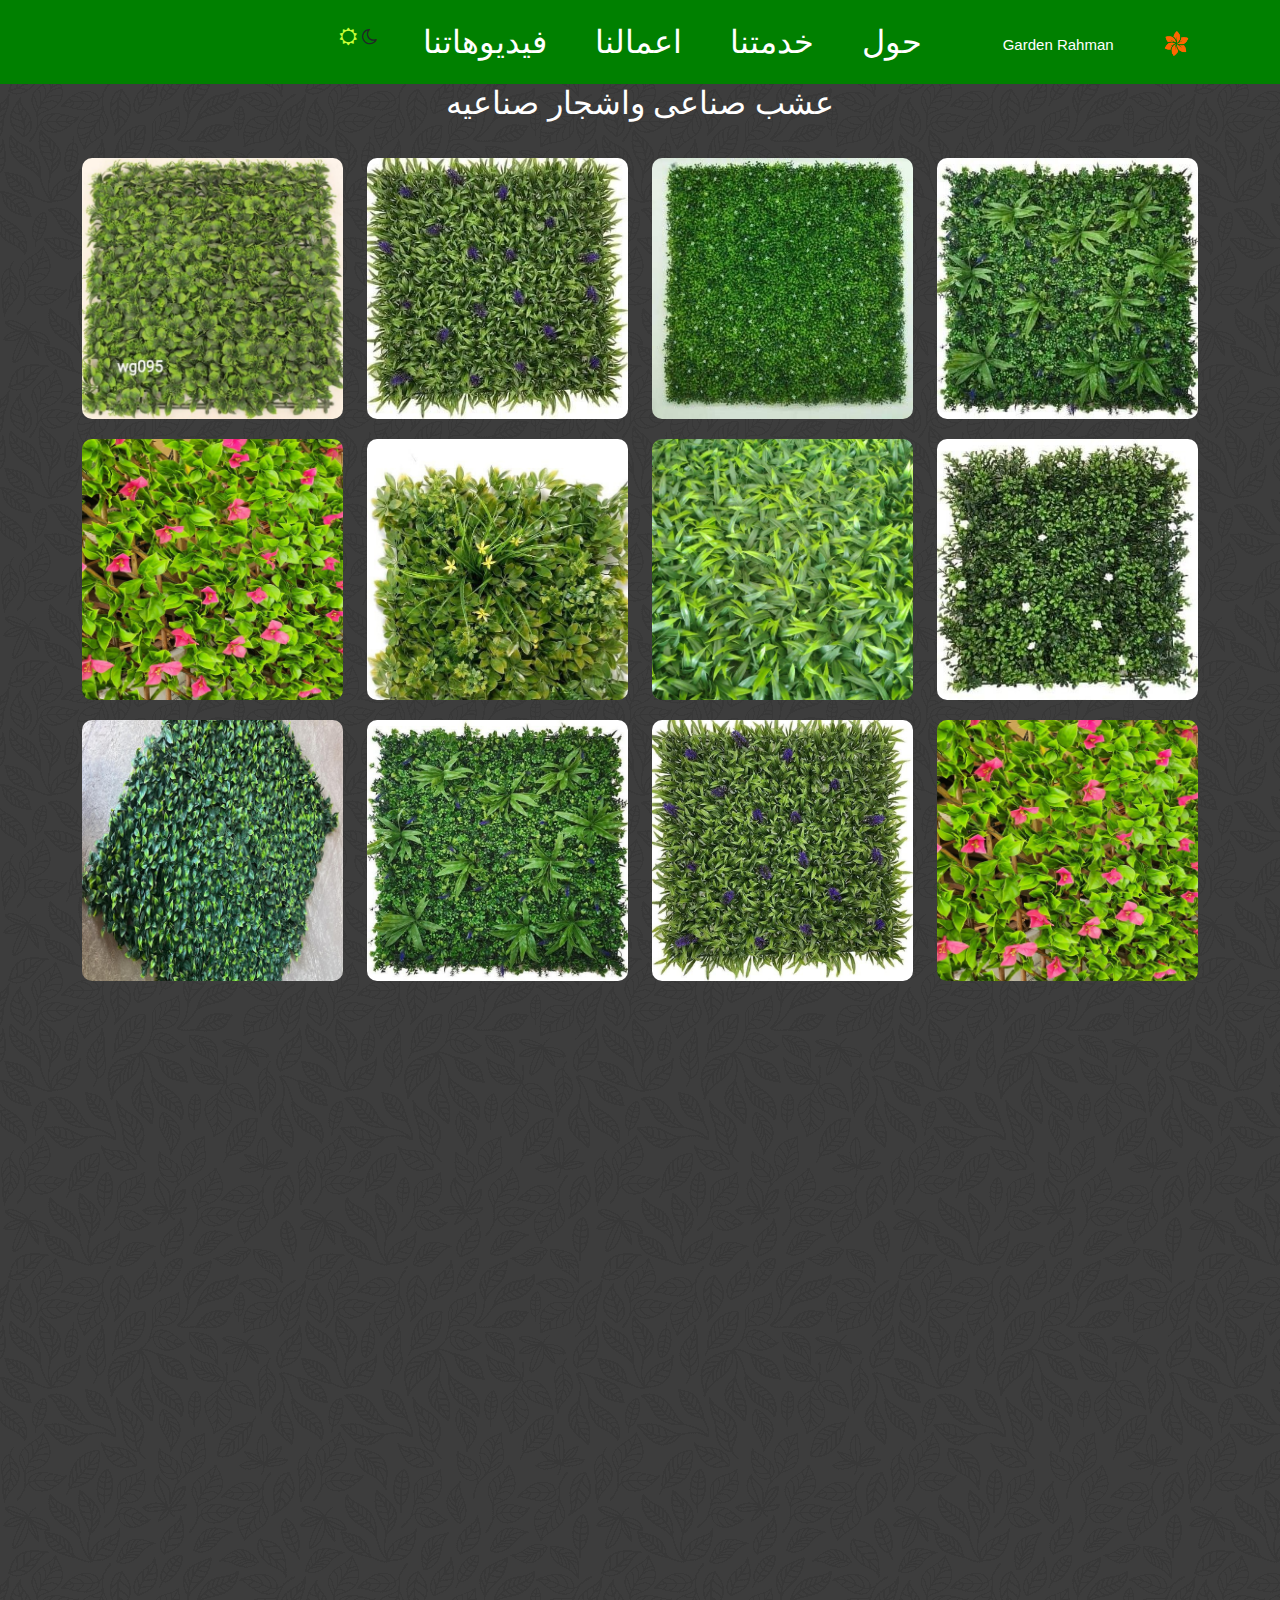
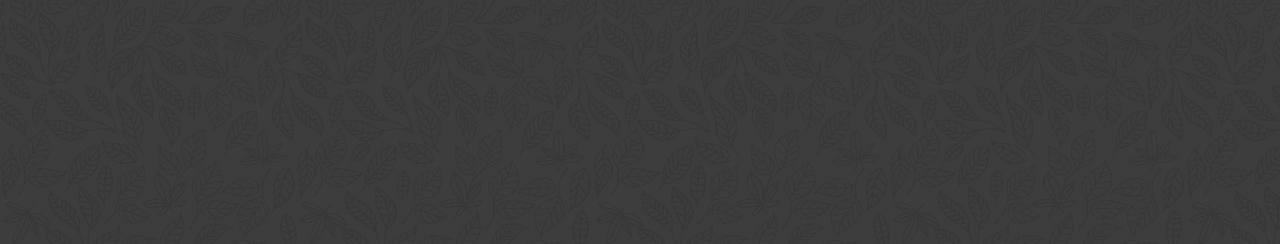
==== commit b7b8c297: "Edit all" ====
--- a/Artificial grass.html
+++ b/Artificial grass.html
@@ -23,11 +23,11 @@
     <nav class="navbar navbar-expand-lg bg-body-tertiary fixed-top  text-center" >
       <div class="container-fluid text-center ">
         <a  class="navbar-brand brand" href="index.html"><img style="width: 30%; height: 30%;" src="src/img/flower.png" alt=""></a>
-        <p style=" position: absolute;  right: 19%;  top: 22px;  font-size: 26px;">Garden Rahman</p>
+        <p class="brand-p" >Garden Rahman</p>
         <button class="navbar-toggler" type="button" data-bs-toggle="collapse" data-bs-target="#navbarSupportedContent" aria-controls="navbarSupportedContent" aria-expanded="false" aria-label="Toggle navigation">
           <span class="navbar-toggler-icon"></span>
         </button>
-        <div style="margin-left: 33%;" class="collapse navbar-collapse details text-center " id="navbarSupportedContent" >
+        <div style="margin-left: 33%;" class="collapse navbar-collapse details text-center nav-bac " id="navbarSupportedContent" >
           <ul class="navbar-nav me-auto mb-2 mb-lg-0">
           
             <li class="nav-item lift text-center ">
@@ -41,7 +41,7 @@
                 <a class="nav-link" href="#work">اعمالنا</a>
               </li>
             <li class="nav-item lift text-center">
-                <a class="nav-link" href="#video">  فيديوهات </a>
+                <a class="nav-link" href="#video"> فيديوهاتنا</a>
               </li>
           </ul>
         
--- a/src/css/style.css
+++ b/src/css/style.css
@@ -115,41 +115,7 @@
      
       }
     }
-    
- 
-
-    /* Media Query for low resolution  Tablets, Ipads */
-    @media (min-width: 481px) and (max-width: 767px) {
-      .brand {
-        margin-bottom: -6%;
-        margin-left: 67%;
-            font-size: 21% !important;;
-       
-      }
-    }
-    
-    /* Media Query for Tablets Ipads portrait mode */
-    @media (min-width: 768px) and (max-width: 1024px){
-      .brand {
-        margin-left: -66%;
-        margin-bottom: 1%;
-        width: 20%;
-  
-      }
-    }
-    
-    /* Media Query for Laptops and Desktops */
-    @media (min-width: 1025px) and (max-width: 1280px){
-      .brand {
-        margin-left: 2px;
-        width: 20%;
-        
-     
-      }
-    }
-    
-    /* Media Query for Large screens */
- 
+
     
 
     /* brand-p */
@@ -312,27 +278,7 @@
        overflow: hidden;
      margin-left: 0px !important;
   }
-  @keyframes fadeInDown {
-  from {
-    opacity: 0;
-    transform: translateY(20px);
-  }
-  
-  to {
-    opacity: 1;
-    transform: translateY(0);
-  }
-}
-
-.fadeInDown {
-  animation-name: fadeInDown;
-  animation-duration: 1s;
-  animation-fill-mode: both;
-}
-
-.delay-2s {
-  animation-delay: 2s;
-}
+
 
 
 .services_table .priec_box:hover {
@@ -540,12 +486,7 @@
       color: #fff;
 }
 /* dark mood */
-.carousel-item p{
-    color: #000;
-font-size: xx-large;
-margin-left: 50%;
- margin-top: -20%;
-}
+
 /* footer */
 .text-muted {
   --bs-text-opacity: 1;
@@ -625,9 +566,14 @@
 
   display: none;
 }
-
-
-
+/* carousel-p */
+.carousel-p{
+  color: #000;
+font-size: xx-large;
+margin-left: 50%;
+margin-top: -20%;
+}
+  
 
 
 /* whatsapp */
